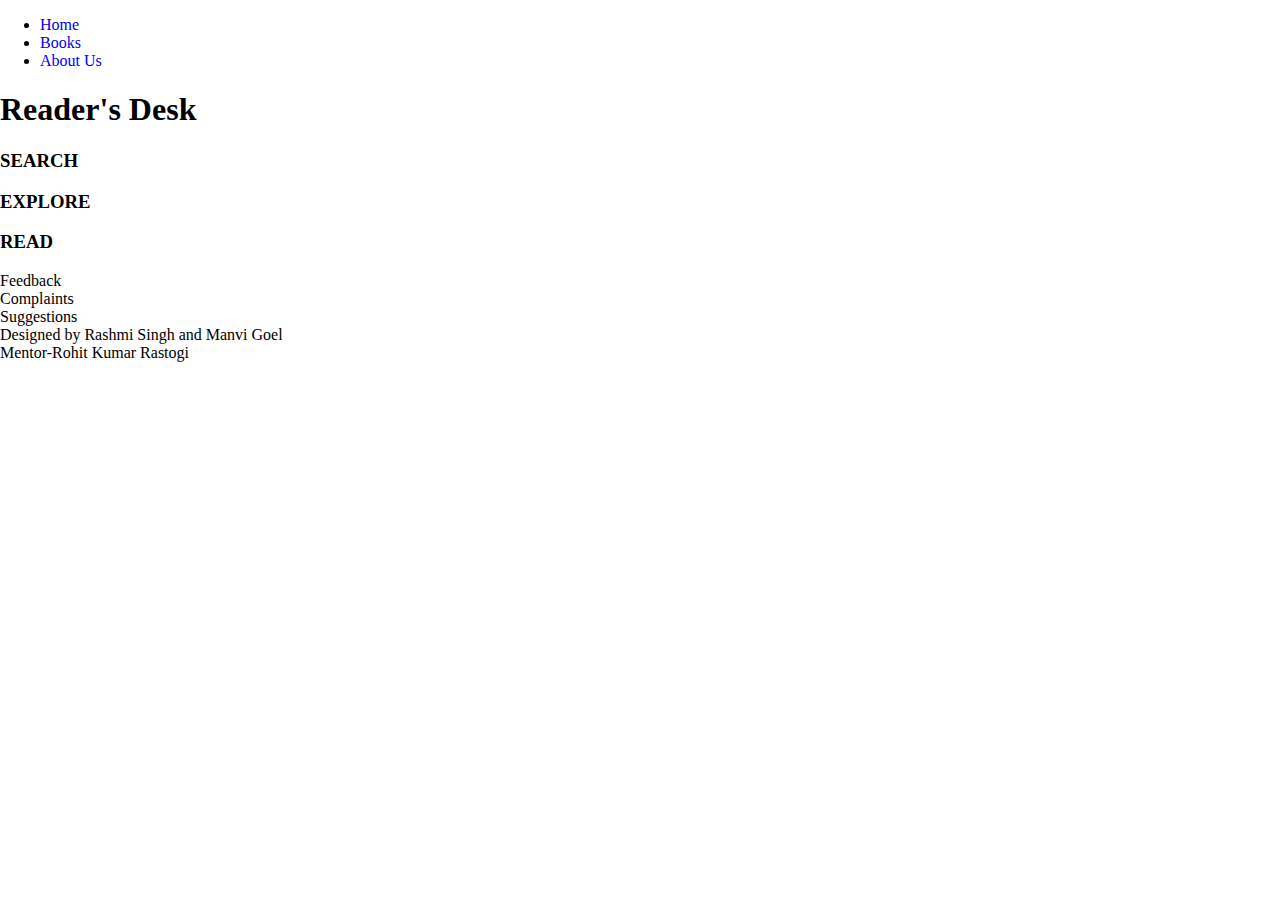
==== index.html @ 9635a5a8 "first commit" ====
<!DOCTYPE html>
<html lang="en">
<head>
    <meta charset="UTF-8">
    <meta name="viewport" content="width=device-width, initial-scale=1.0">
    <meta name="description" content="description">
    <title>Reader's Desk</title>


    <!--Adding external CSS file-->
    <link rel="stylesheet" href="style.css">

    <!--Adding external Js file-->
    <script src="rashmi.js"></script>
</head>
<body>
    <header class="header">
        <nav>
            <div class="logo">
                <!-- Insert the logo image here -->
            </div>
            <ul class="nav">
                <li><a href="#" class="nav-ri" target="_blank">Home</a></li>
                <li><a href="/books.html" class="nav-ri" target="_blank">Books</a></li>
                <li><a href="/aboutus.html" class="nav-ri" target="_blank">About Us</a></li>
            </ul>



        </nav>
    </header>
    <div class="front-text">
        <h1>Reader's Desk</h1>
        <h3>SEARCH</h3>
        <h3>EXPLORE</h3>
        <h3>READ</h3>
    </div>




    <footer class="footer">
        <div class="a">
            <section>
                <div>Feedback</div>
                <div>Complaints</div>
                <div>Suggestions</div>
            </section>
        </div>
        <div class="b">
            <section>
                <div>Designed by Rashmi Singh and Manvi Goel</div>
                <div>Mentor-Rohit Kumar Rastogi</div>
            </section>
        </div>

    </footer>

    
</body>
</html>
---- style.css ----
@charset "utf-8";
/* CSS Document */
img{
            width:1390px;
            height:850px;
            opacity: 0.5;
            flex-basis: auto;
            background-size: cover;
        }
body{
	margin:0px;
	padding: 0px;
}
a{
	text-decoration:none;
    }
.social a{
	padding: 40px;
	color:#7b7c7c;
	font-size:1.9rem;
}
#contact{
	position: absolute;
	left: 50%;
    top: 50%;
	transform: translate(-50%,-50%);
	display: flex;
	align-items: center;
}
.social{
	display: flex;
	flex-direction: column-reverse;
	justify-content: center;
	align-items: center;
	background-color:#FFF0EC ;
    box-shadow: 2px 2px 30px rgb(0,0,0,0.9);
}
.social a:hover{
	color:#000000;
	transition: all ease 0.3s;
}
.contact-box{
	background-color:#F4D6BC;
	display: flex;
	flex-direction:column;
	justify-content: center;
	align-items: center;
    padding: 60px 90px;
	box-shadow: 2px 0px 30px rgba(0,0,0,0.2);
}
.c-heading h1{
	font-family: Roboto;
	color: #7b7c7c;
	font-size: 3.2rem;
	font-weight: bold;
	margin: 0px;
	padding: 0px;
    }
.c-heading p{
	font-family: Roboto;
	color:#7b7c7c;
	font-size: 0.9rem;
	font-weight: lighter;
	margin: 0px;
	padding: 0px;
    text-align: center;
}
.c-inputs{
	margin: 18px 0px;
	display: flex;
	flex-direction: column;
	justify-content: center;
	align-items: center;
}
.c-inputs input{
	width:280px;
    height: 45px;
	background-color: transparent;
	border: none;
	border-bottom: 1px solid rgba(251,251,251,0.1);
	outline: none;
	margin: 10px 0px;
	padding: 10px;
	box-sizing: border-box;
	color: #f4f4f4;
	display: flex;
}
.c-inputs textarea{
	width:250px !important;
	height: 280px !important;
	outline: none;
	background-color: transparent;
	border:1px solid rgba(84,82,82,1);
	color: #f4f4f4;
	padding: 10px;
	font-size: 1.2rem;
	box-sizing: border-box;
    }
.c-inputs button{
	width:200px;
	height: 40px;
	background-color: #FFFFFF;
	border: none;
	outline: none;
	margin-top: 20px;
	border-radius: 10px;
	box-shadow: 2px 2px 30px rgba(0,0,0,0.1);
	letter-spacing: 1px;
}
.c-inputs input:focus{
	border-bottom: 1px solid rgba(252,252,252,1.00);
	transition: all ease 0.5s;
}
.c-inputs textarea:focus{
	border: none;
	border-bottom: 1px solid rgba(255,255,255,1.00);
	transition: all ease 0.5s;
	background-color: rgba(0,0,0,0.1);
}
.c-inputs button:active{
	transform: scale(1.02);
}
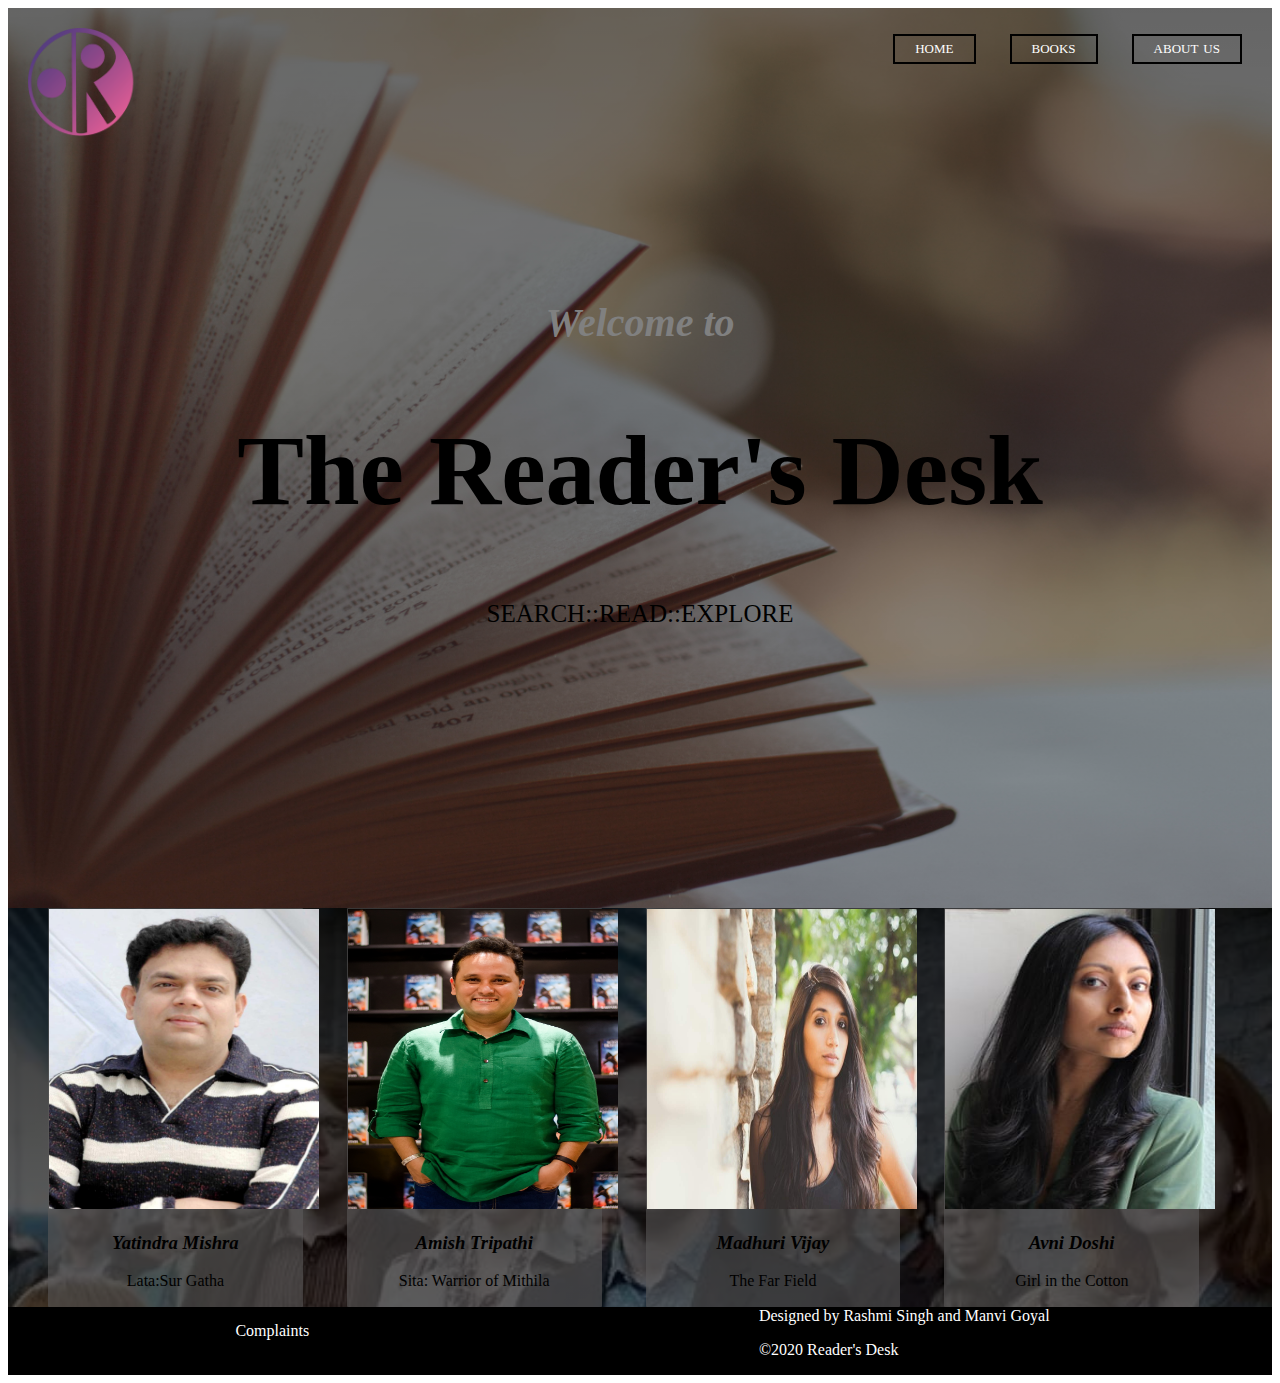
==== commit b62ced9f: "final" ====
--- a/index.html
+++ b/index.html
@@ -12,12 +12,47 @@
 
     <!--Adding external Js file-->
     <script src="rashmi.js"></script>
+    <style>
+        .card {
+          padding: 2px;
+          width: 20%;
+          border-radius: 1px;
+          padding: 1px;
+          margin-left:40px;
+          display:inline-block;
+          background-color:rgba(92, 90, 90, 0.575);
+         
+        }
+        h3{
+          font-family: 'Times New Roman', Times, serif;
+          color:black;
+          text-align:center;
+          font-style: italic;
+        }
+        
+        
+        .img {
+          
+          width:270px;
+          height: 300px;
+        }
+        
+        .description {
+          font-family: 'Times New Roman', Times, serif;
+          color:black;
+          text-align: center;
+          font-size: medium;
+          
+        }
+       
+        </style>
 </head>
 <body>
     <header class="header">
         <nav>
-            <div class="logo">
-                <!-- Insert the logo image here -->
+            <div class="row">
+                <!--  Insert the logo image here -->
+                <img src="logo.png" class="logo">
             </div>
             <ul class="nav">
                 <li><a href="#" class="nav-ri" target="_blank">Home</a></li>
@@ -30,27 +65,89 @@
         </nav>
     </header>
     <div class="front-text">
-        <h1>Reader's Desk</h1>
-        <h3>SEARCH</h3>
-        <h3>EXPLORE</h3>
-        <h3>READ</h3>
+        <h4><i><b>Welcome to</b></i></h4>
+        <h1>The Reader's Desk</h1>
+        <h2>SEARCH::READ::EXPLORE</h2>
+        
     </div>
 
+
+<div class="cmain">
+    <div class="card">
+      <div class="image">
+        <img src="yy.png"  class="img">
+      </div>
+        <div class="title">
+          <h3><b>Yatindra Mishra</b></h3> 
+           
+        </div>
+        <div class="description">
+          <p>Lata:Sur Gatha</p>
+        </div>
+      </div>
+        
+
+      <div class="card">
+        <div class="image">
+          <img src="am.png"  class="img">
+        </div>
+          <div class="title">
+            <h3><b>Amish Tripathi</b></h3> 
+             
+          </div>
+          <div class="description">
+            <p>Sita: Warrior of Mithila</p>
+          </div>
+        </div>
+
+      <div class="card">
+        <div class="image">
+        <img src="m.png"  class="img">
+      </div>
+        <div class="title">
+          <h3><b>Madhuri Vijay</b></h3> 
+           
+        </div>
+        <div class="description">
+          <p>The Far Field</p>
+        </div>
+      </div>
+
+      <div class="card">
+        <div class="image">
+          <img src="aa.png" class="img">
+          
+
+      </div>
+      <div class="title">
+          <h3>Avni Doshi</h3>
+
+      </div>
+      <div class="description">
+          <p>Girl in the Cotton</p>
+          
+
+      </div>
+      </div>
+      </div>
+
+      
 
 
 
     <footer class="footer">
         <div class="a">
             <section>
-                <div>Feedback</div>
+                
                 <div>Complaints</div>
-                <div>Suggestions</div>
+
             </section>
         </div>
         <div class="b">
             <section>
-                <div>Designed by Rashmi Singh and Manvi Goel</div>
-                <div>Mentor-Rohit Kumar Rastogi</div>
+                <div>Designed by Rashmi Singh and Manvi Goyal</div>
+                <p><p class="copyright">&#169;2020 Reader's Desk</p></p>
+                
             </section>
         </div>
 
--- a/style.css
+++ b/style.css
@@ -1,122 +1,125 @@
-@charset "utf-8";
-/* CSS Document */
-img{
-            width:1390px;
-            height:850px;
-            opacity: 0.5;
-            flex-basis: auto;
-            background-size: cover;
-        }
-body{
-	margin:0px;
-	padding: 0px;
+header{
+    background-image:linear-gradient(rgba(0,0,0,0.6),rgba(0,0,0,0.4)), url(book.jpg);
+    background-size:cover;
+    background-position:center;
+    height: 100vh;
 }
-a{
-	text-decoration:none;
-    }
-.social a{
-	padding: 40px;
-	color:#7b7c7c;
-	font-size:1.9rem;
+.cmain{
+    background-image:linear-gradient(rgba(0,0,0,0.8),rgba(0,0,0,0.6)), url(harry\ bg.png);
+    background-repeat: no-repeat;
+    background-size: cover;
+    
+
 }
-#contact{
-	position: absolute;
-	left: 50%;
-    top: 50%;
-	transform: translate(-50%,-50%);
-	display: flex;
-	align-items: center;
+.logo{
+    float:left;
+    height:110px;
+    width:110px;
+    position:absolute;
+    
+    padding: 20px;
 }
-.social{
-	display: flex;
-	flex-direction: column-reverse;
-	justify-content: center;
-	align-items: center;
-	background-color:#FFF0EC ;
-    box-shadow: 2px 2px 30px rgb(0,0,0,0.9);
+
+.nav{
+    float: right;
+    list-style-type: none;
 }
-.social a:hover{
-	color:#000000;
-	transition: all ease 0.3s;
+.nav li{
+    display: inline-block;
+    margin-top: 10px;
+    margin-right: 30px;
+    text-transform: uppercase;
+    padding: 5px;
+    font-family: fantasy;
+    font-size: small;
+    border: solid 2px black;
+    word-spacing: 2px;
 }
-.contact-box{
-	background-color:#F4D6BC;
-	display: flex;
-	flex-direction:column;
-	justify-content: center;
-	align-items: center;
-    padding: 60px 90px;
-	box-shadow: 2px 0px 30px rgba(0,0,0,0.2);
+.nav-ri{
+    text-decoration: none;
+    transition: 0.6s ease-in-out ;
+    padding: 5px 15px;
+    color: white;
+
+    
 }
-.c-heading h1{
-	font-family: Roboto;
-	color: #7b7c7c;
-	font-size: 3.2rem;
-	font-weight: bold;
-	margin: 0px;
-	padding: 0px;
-    }
-.c-heading p{
-	font-family: Roboto;
-	color:#7b7c7c;
-	font-size: 0.9rem;
-	font-weight: lighter;
-	margin: 0px;
-	padding: 0px;
+.nav-ri:hover{
+    background-color:wheat;
+    color:black;
+
+}
+.front-text{
+    position: absolute;
+    width:1140px;
+    top:50%;
+    left:50%;
+    transform: translate(-50%,-50%);
+}
+h1{
+    color:black;
     text-align: center;
+    font-size: 100px;
+    font-family: 'Times New Roman', Times, serif;
+    
+
+    
 }
-.c-inputs{
-	margin: 18px 0px;
-	display: flex;
-	flex-direction: column;
-	justify-content: center;
-	align-items: center;
+
+h2{
+    color:black;
+    text-align: center;
+    font-size: large;
+    font-weight: 300;
+    font-family: cursive;
+    padding: 5px;
+    font-size:25px;
+        
+    
+
 }
-.c-inputs input{
-	width:280px;
-    height: 45px;
-	background-color: transparent;
-	border: none;
-	border-bottom: 1px solid rgba(251,251,251,0.1);
-	outline: none;
-	margin: 10px 0px;
-	padding: 10px;
-	box-sizing: border-box;
-	color: #f4f4f4;
-	display: flex;
+h4{
+    color:gray;
+    text-align: center;
+    font-size: medium;
+    font-size: 40px;
+    font-family: cursive;
+
 }
-.c-inputs textarea{
-	width:250px !important;
-	height: 280px !important;
-	outline: none;
-	background-color: transparent;
-	border:1px solid rgba(84,82,82,1);
-	color: #f4f4f4;
-	padding: 10px;
-	font-size: 1.2rem;
-	box-sizing: border-box;
-    }
-.c-inputs button{
-	width:200px;
-	height: 40px;
-	background-color: #FFFFFF;
-	border: none;
-	outline: none;
-	margin-top: 20px;
-	border-radius: 10px;
-	box-shadow: 2px 2px 30px rgba(0,0,0,0.1);
-	letter-spacing: 1px;
+h6{
+    color:black;
+    text-align: center;
+    font-size: medium;
+    font-size: 40px;
+    font-family: 'Times New Roman', Times, serif;
+
 }
-.c-inputs input:focus{
-	border-bottom: 1px solid rgba(252,252,252,1.00);
-	transition: all ease 0.5s;
+.footer{
+    background-color:black;
+    color:white;
+    display: flex;
+    justify-content:space-around;
+    
+    font-family: cursive;
 }
-.c-inputs textarea:focus{
-	border: none;
-	border-bottom: 1px solid rgba(255,255,255,1.00);
-	transition: all ease 0.5s;
-	background-color: rgba(0,0,0,0.1);
+.a{
+    text-align: left;
+    padding: 5px;
+    word-spacing:5%;
+    margin-top: 10px;
+    
+.b{
+    text-align: right;
+    padding: 5px;
+    word-spacing:5%;
+    margin-top: 10px;
+    
+    
+
 }
-.c-inputs button:active{
-	transform: scale(1.02);
-}
+.copyright{
+    opacity:.75;
+    text-align:center;
+    padding:2em;
+    margin-left:50%;
+    margin-right;50%;
+}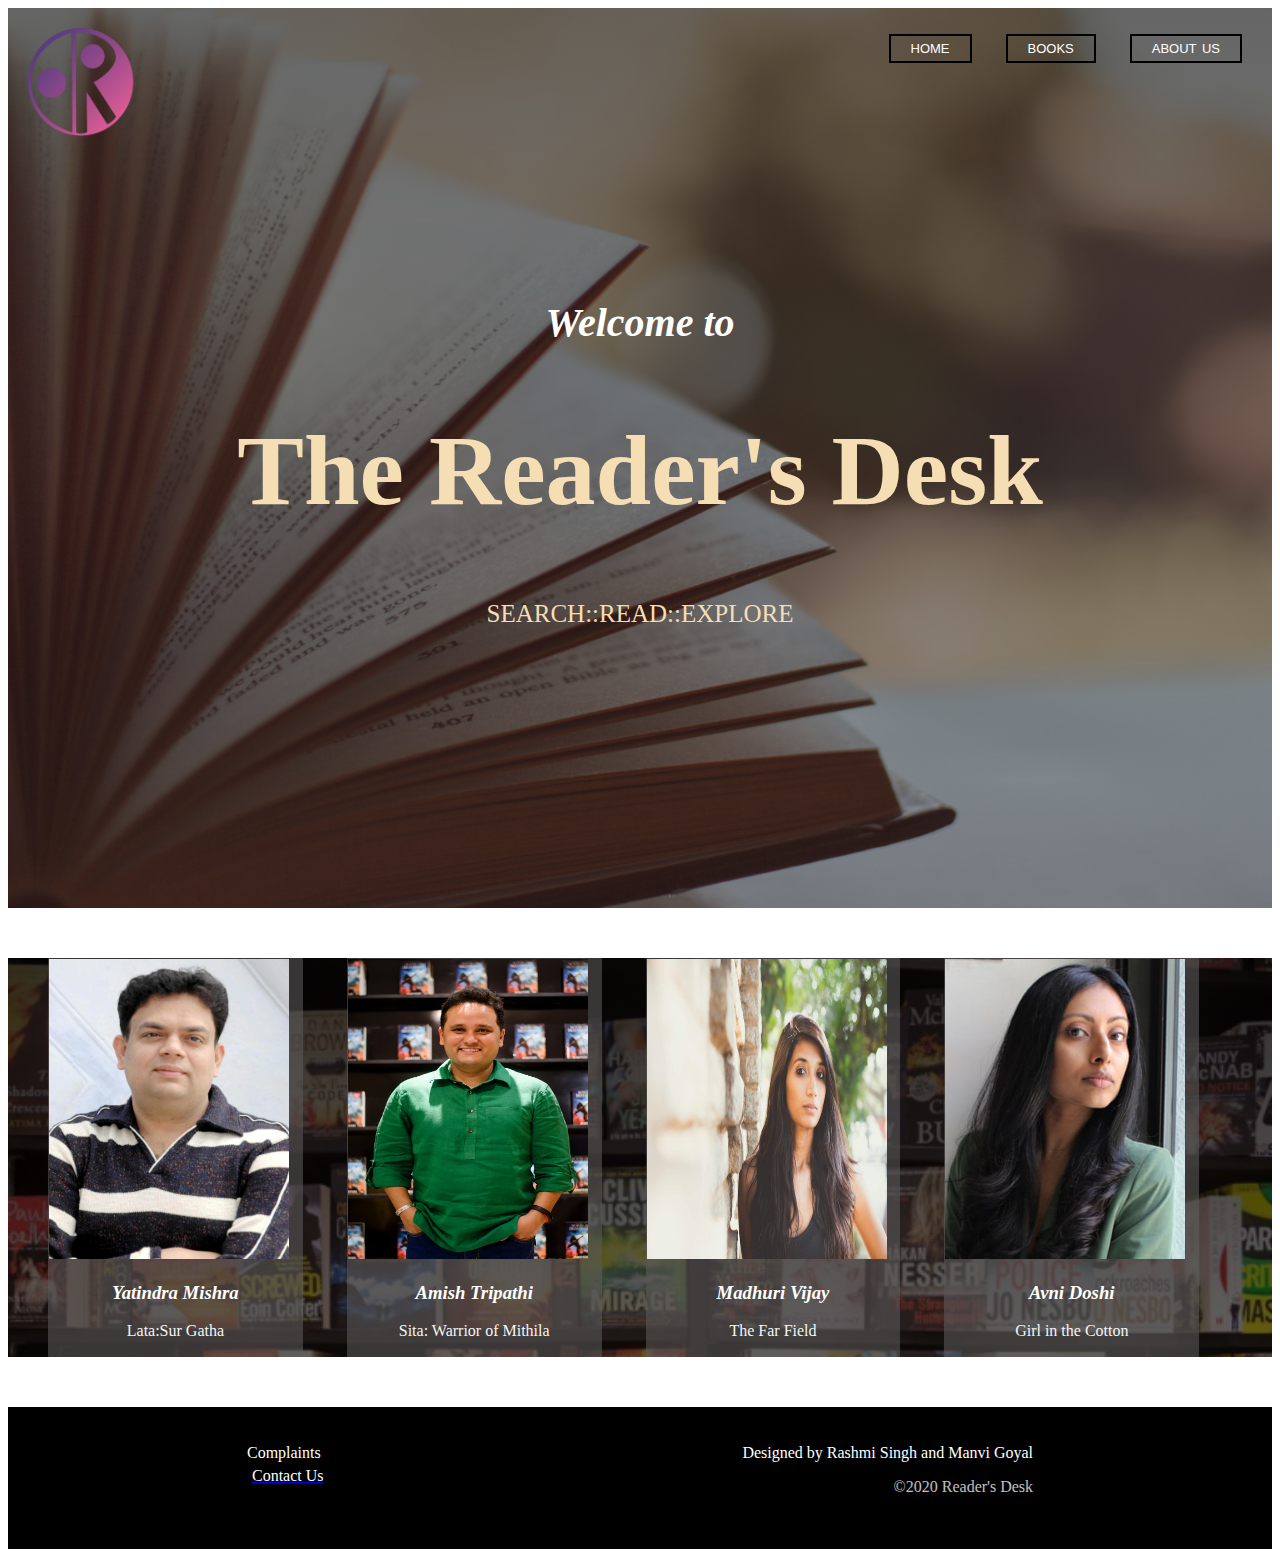
==== commit eb33e042: "final-final" ====
--- a/index.html
+++ b/index.html
@@ -23,25 +23,31 @@
           background-color:rgba(92, 90, 90, 0.575);
          
         }
+        
         h3{
           font-family: 'Times New Roman', Times, serif;
-          color:black;
+          color:white;
           text-align:center;
           font-style: italic;
+        }
+        h3:hover{
+          background-color:black;
+          color:white;
         }
         
         
         .img {
           
-          width:270px;
+          width:240px;
           height: 300px;
         }
         
         .description {
           font-family: 'Times New Roman', Times, serif;
-          color:black;
+          color:whitesmoke;
           text-align: center;
           font-size: medium;
+          font-style: bold;
           
         }
        
@@ -52,11 +58,11 @@
         <nav>
             <div class="row">
                 <!--  Insert the logo image here -->
-                <img src="logo.png" class="logo">
+                <img src="\images\logo.png" class="logo">
             </div>
             <ul class="nav">
                 <li><a href="#" class="nav-ri" target="_blank">Home</a></li>
-                <li><a href="/books.html" class="nav-ri" target="_blank">Books</a></li>
+                <li><a href="/book.html" class="nav-ri" target="_blank">Books</a></li>
                 <li><a href="/aboutus.html" class="nav-ri" target="_blank">About Us</a></li>
             </ul>
 
@@ -75,10 +81,12 @@
 <div class="cmain">
     <div class="card">
       <div class="image">
-        <img src="yy.png"  class="img">
+        <img src="\images\author\yy.png"  class="img">
       </div>
         <div class="title">
+          <a href="https://en.wikipedia.org/wiki/Yatindra_Mishra" class="d">
           <h3><b>Yatindra Mishra</b></h3> 
+        </a>
            
         </div>
         <div class="description">
@@ -89,10 +97,12 @@
 
       <div class="card">
         <div class="image">
-          <img src="am.png"  class="img">
+          <img src="\images\author\am.png"  class="img">
         </div>
           <div class="title">
-            <h3><b>Amish Tripathi</b></h3> 
+            <a href="https://en.wikipedia.org/wiki/Amish_Tripathi" class="d">
+            <h3><b>Amish Tripathi</b></h3>
+          </a>
              
           </div>
           <div class="description">
@@ -102,10 +112,12 @@
 
       <div class="card">
         <div class="image">
-        <img src="m.png"  class="img">
+        <img src="\images\author\m.png"  class="img">
       </div>
         <div class="title">
-          <h3><b>Madhuri Vijay</b></h3> 
+          <a href="https://madhurivijay.com/" class="d">
+          <h3><b>Madhuri Vijay</b></h3>
+        </a> 
            
         </div>
         <div class="description">
@@ -115,12 +127,14 @@
 
       <div class="card">
         <div class="image">
-          <img src="aa.png" class="img">
+          <img src="\images\author\aa.png" class="img">
           
 
       </div>
       <div class="title">
+        <a href="https://en.wikipedia.org/wiki/Avni_Doshi" class="d">
           <h3>Avni Doshi</h3>
+          </a>
 
       </div>
       <div class="description">
@@ -140,6 +154,9 @@
             <section>
                 
                 <div>Complaints</div>
+                <a href="contactus.html" target="_blank">
+                <div class="c">Contact Us</div>
+                </a>
 
             </section>
         </div>
--- a/style.css
+++ b/style.css
@@ -5,9 +5,11 @@
     height: 100vh;
 }
 .cmain{
-    background-image:linear-gradient(rgba(0,0,0,0.8),rgba(0,0,0,0.6)), url(harry\ bg.png);
+    background-image:linear-gradient(rgba(0,0,0,0.8),rgba(0,0,0,0.6)), url(wribg.png.png);
     background-repeat: no-repeat;
     background-size: cover;
+    margin-top: 50px;
+   
     
 
 }
@@ -30,7 +32,7 @@
     margin-right: 30px;
     text-transform: uppercase;
     padding: 5px;
-    font-family: fantasy;
+    font-family: Verdana, Geneva, Tahoma, sans-serif;
     font-size: small;
     border: solid 2px black;
     word-spacing: 2px;
@@ -56,7 +58,7 @@
     transform: translate(-50%,-50%);
 }
 h1{
-    color:black;
+    color:wheat;
     text-align: center;
     font-size: 100px;
     font-family: 'Times New Roman', Times, serif;
@@ -66,7 +68,7 @@
 }
 
 h2{
-    color:black;
+    color:wheat;
     text-align: center;
     font-size: large;
     font-weight: 300;
@@ -78,7 +80,7 @@
 
 }
 h4{
-    color:gray;
+    color:white;
     text-align: center;
     font-size: medium;
     font-size: 40px;
@@ -98,28 +100,42 @@
     color:white;
     display: flex;
     justify-content:space-around;
-    
+    padding: 2em;
     font-family: cursive;
+    margin-top:50px;
 }
 .a{
     text-align: left;
     padding: 5px;
     word-spacing:5%;
-    margin-top: 10px;
+   
+    
+}
+.c{
+    text-align: left;
+    padding: 5px;
+    word-spacing:5%;
+    
+    text-decoration: none;
+    color:white;
+
+}
     
 .b{
     text-align: right;
     padding: 5px;
     word-spacing:5%;
-    margin-top: 10px;
+    
+
     
     
 
 }
 .copyright{
     opacity:.75;
-    text-align:center;
-    padding:2em;
-    margin-left:50%;
-    margin-right;50%;
-}+   
+      
+}
+.d{
+    text-decoration: none;
+}
